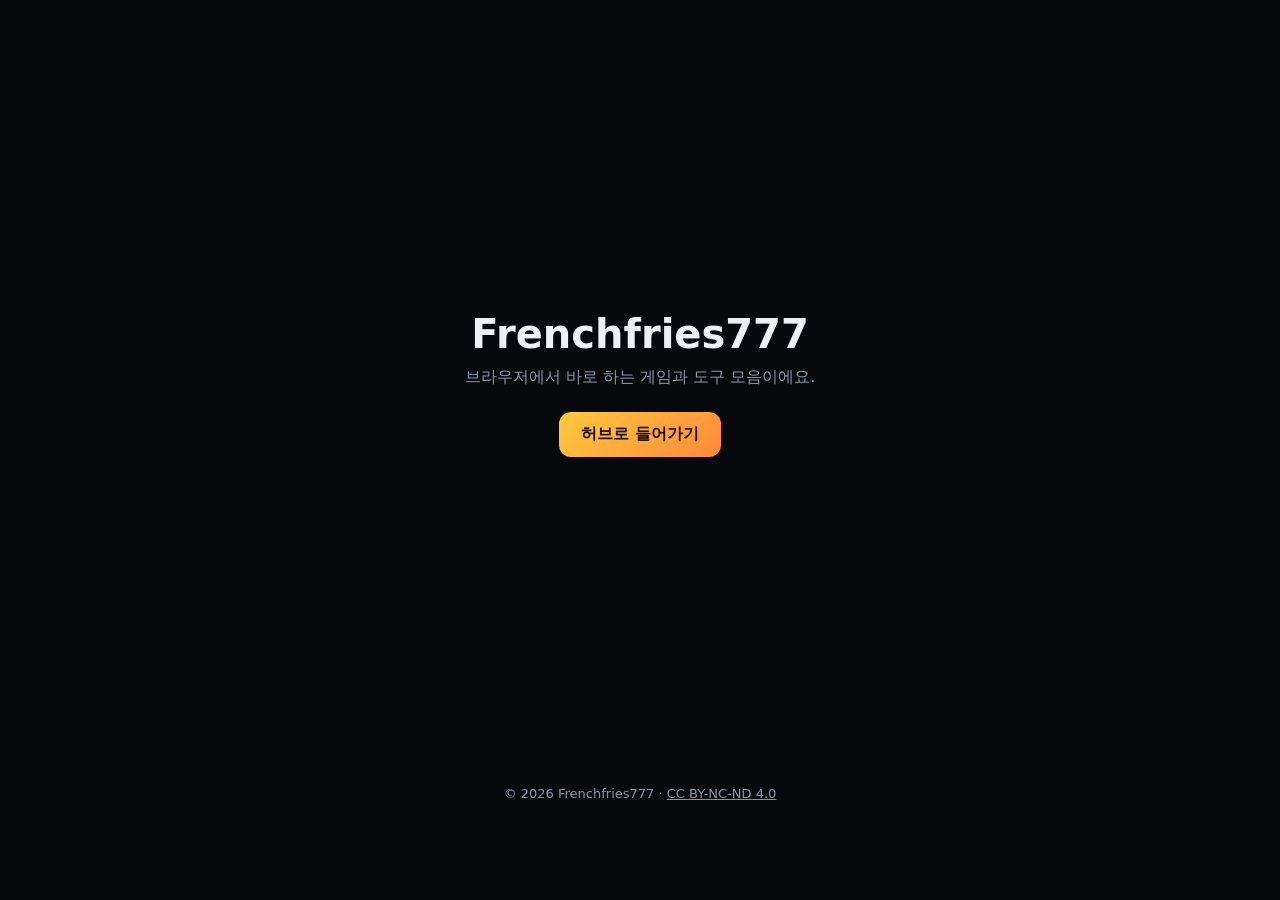
==== index.html @ f6096850 "Add root landing page linking to hub" ====
<!DOCTYPE html>
<html lang="ko">
<head>
<meta charset="UTF-8">
<meta name="viewport" content="width=device-width, initial-scale=1">
<meta name="copyright" content="© 2026 Frenchfries777. CC BY-NC-ND 4.0 (https://creativecommons.org/licenses/by-nc-nd/4.0/)">
<title>Frenchfries777</title>
<meta name="description" content="Frenchfries777이 만든 브라우저 게임, 교육 게임, 도구 모음. 설치 없이 바로 해요.">
<link rel="canonical" href="https://frenchfries777mc.github.io/">
<meta property="og:title" content="Frenchfries777">
<meta property="og:description" content="Frenchfries777이 만든 브라우저 게임, 교육 게임, 도구 모음. 설치 없이 바로 해요.">
<meta property="og:type" content="website">
<meta property="og:url" content="https://frenchfries777mc.github.io/">
<meta name="theme-color" content="#08090d">
<style>
  html,body{margin:0;background:#08090d;color:#eef0f5;font-family:'Noto Sans KR',system-ui,sans-serif;}
  main{min-height:80vh;display:flex;flex-direction:column;align-items:center;justify-content:center;text-align:center;padding:24px 16px;}
  h1{font-size:40px;margin:0 0 10px;}
  p{color:#8a93a6;margin:0 0 24px;}
  a.b{display:inline-block;padding:12px 22px;border-radius:12px;background:linear-gradient(135deg,#ffc93c,#ff8a3d);color:#1a1206;font-weight:700;text-decoration:none;}
  footer{text-align:center;color:#8a93a6;font-size:13px;padding:18px 16px;}
  footer a{color:inherit;}
</style>
</head>
<body>
<main>
  <h1>Frenchfries777</h1>
  <p>브라우저에서 바로 하는 게임과 도구 모음이에요.</p>
  <a class="b" href="/hub/">허브로 들어가기</a>
</main>
<footer><span class="ff-copy">© 2026 Frenchfries777 · <a href="https://creativecommons.org/licenses/by-nc-nd/4.0/deed.ko" target="_blank" rel="noopener">CC BY-NC-ND 4.0</a></span></footer>
</body>
</html>
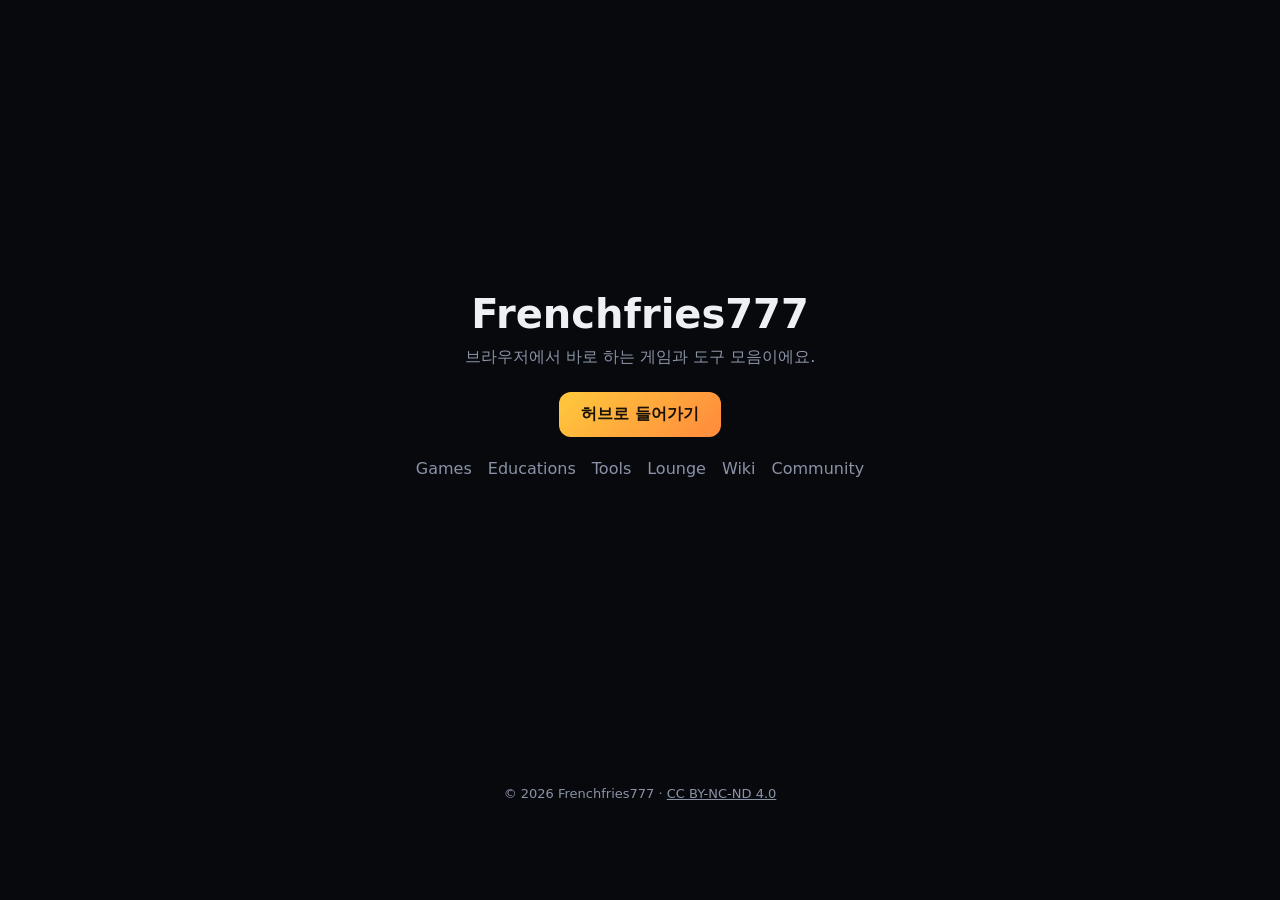
==== commit 0f94bc2f: "Add site name structured data, favicon and section links" ====
--- a/index.html
+++ b/index.html
@@ -7,17 +7,25 @@
 <title>Frenchfries777</title>
 <meta name="description" content="Frenchfries777이 만든 브라우저 게임, 교육 게임, 도구 모음. 설치 없이 바로 해요.">
 <link rel="canonical" href="https://frenchfries777mc.github.io/">
+<link rel="icon" href="/favicon.svg" type="image/svg+xml">
 <meta property="og:title" content="Frenchfries777">
 <meta property="og:description" content="Frenchfries777이 만든 브라우저 게임, 교육 게임, 도구 모음. 설치 없이 바로 해요.">
 <meta property="og:type" content="website">
 <meta property="og:url" content="https://frenchfries777mc.github.io/">
+<meta property="og:site_name" content="Frenchfries777">
 <meta name="theme-color" content="#08090d">
+<script type="application/ld+json">
+{"@context":"https://schema.org","@type":"WebSite","name":"Frenchfries777","alternateName":["프렌치프라이777","Frenchfries777 Games"],"url":"https://frenchfries777mc.github.io/"}
+</script>
 <style>
   html,body{margin:0;background:#08090d;color:#eef0f5;font-family:'Noto Sans KR',system-ui,sans-serif;}
   main{min-height:80vh;display:flex;flex-direction:column;align-items:center;justify-content:center;text-align:center;padding:24px 16px;}
   h1{font-size:40px;margin:0 0 10px;}
   p{color:#8a93a6;margin:0 0 24px;}
   a.b{display:inline-block;padding:12px 22px;border-radius:12px;background:linear-gradient(135deg,#ffc93c,#ff8a3d);color:#1a1206;font-weight:700;text-decoration:none;}
+  nav{margin-top:22px;display:flex;gap:16px;flex-wrap:wrap;justify-content:center;}
+  nav a{color:#8a93a6;text-decoration:none;}
+  nav a:hover{color:#eef0f5;}
   footer{text-align:center;color:#8a93a6;font-size:13px;padding:18px 16px;}
   footer a{color:inherit;}
 </style>
@@ -27,6 +35,14 @@
   <h1>Frenchfries777</h1>
   <p>브라우저에서 바로 하는 게임과 도구 모음이에요.</p>
   <a class="b" href="/hub/">허브로 들어가기</a>
+  <nav>
+    <a href="/games/">Games</a>
+    <a href="/educations/">Educations</a>
+    <a href="/tools/">Tools</a>
+    <a href="/hub/lounge/">Lounge</a>
+    <a href="/hub/wiki/">Wiki</a>
+    <a href="/hub/community/">Community</a>
+  </nav>
 </main>
 <footer><span class="ff-copy">© 2026 Frenchfries777 · <a href="https://creativecommons.org/licenses/by-nc-nd/4.0/deed.ko" target="_blank" rel="noopener">CC BY-NC-ND 4.0</a></span></footer>
 </body>
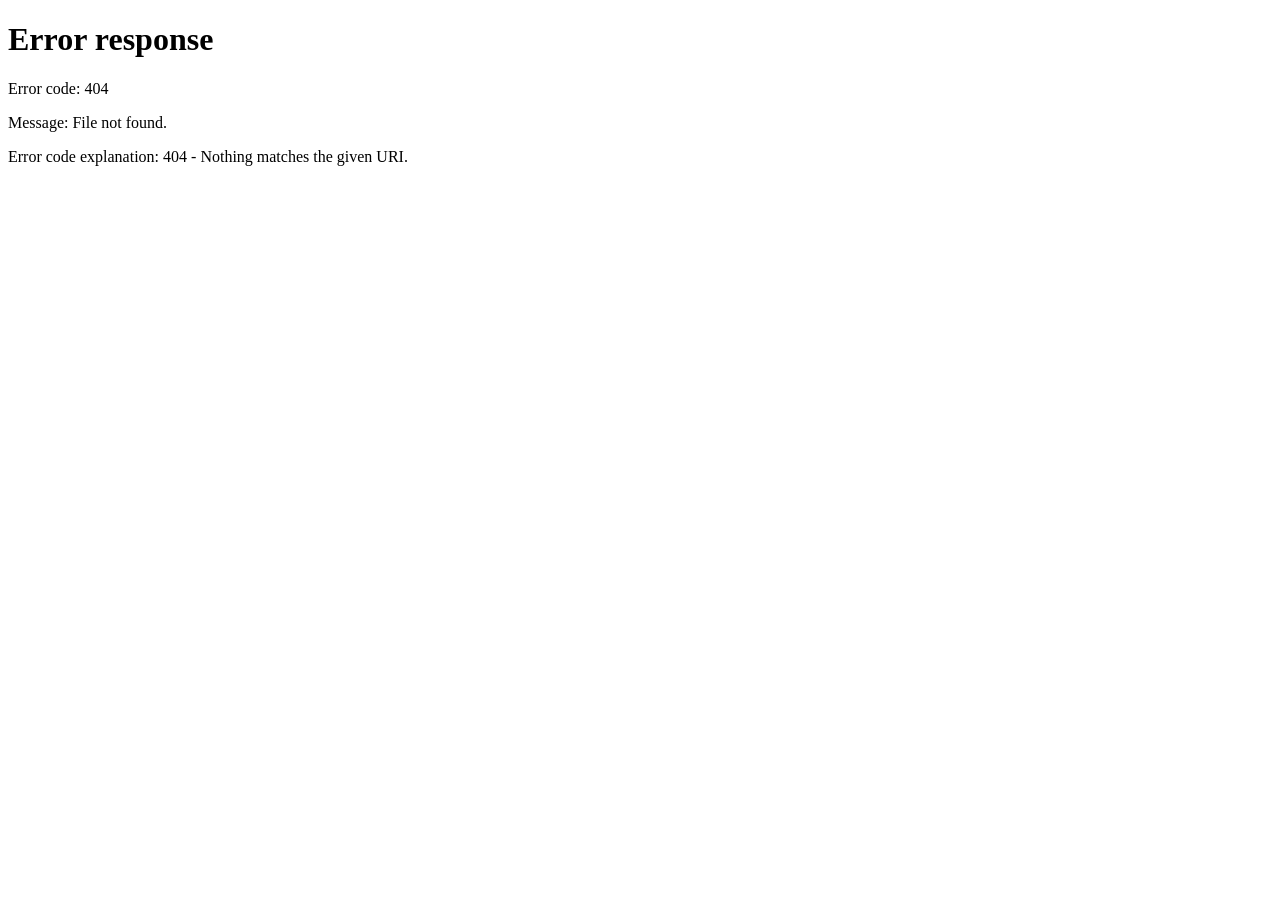
==== commit 0bedb994: "Make hub the canonical page for the root address" ====
--- a/index.html
+++ b/index.html
@@ -6,12 +6,13 @@
 <meta name="copyright" content="© 2026 Frenchfries777. CC BY-NC-ND 4.0 (https://creativecommons.org/licenses/by-nc-nd/4.0/)">
 <title>Frenchfries777</title>
 <meta name="description" content="Frenchfries777이 만든 브라우저 게임, 교육 게임, 도구 모음. 설치 없이 바로 해요.">
-<link rel="canonical" href="https://frenchfries777mc.github.io/">
+<link rel="canonical" href="https://frenchfries777mc.github.io/hub/">
+<meta http-equiv="refresh" content="0; url=/hub/">
 <link rel="icon" href="/favicon.svg" type="image/svg+xml">
 <meta property="og:title" content="Frenchfries777">
 <meta property="og:description" content="Frenchfries777이 만든 브라우저 게임, 교육 게임, 도구 모음. 설치 없이 바로 해요.">
 <meta property="og:type" content="website">
-<meta property="og:url" content="https://frenchfries777mc.github.io/">
+<meta property="og:url" content="https://frenchfries777mc.github.io/hub/">
 <meta property="og:site_name" content="Frenchfries777">
 <meta name="theme-color" content="#08090d">
 <script type="application/ld+json">
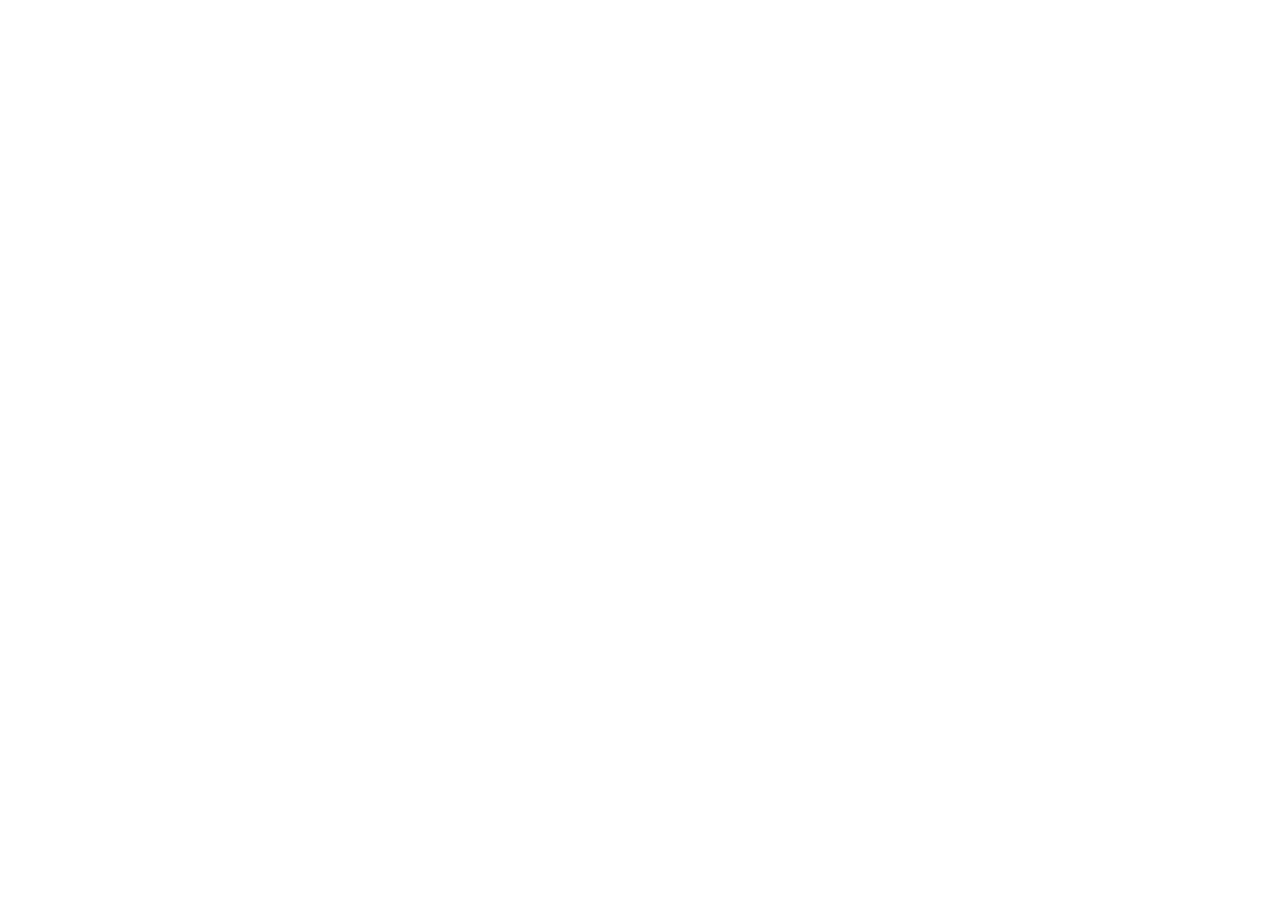
==== commit bda9b770: "옛 github.io 주소를 frenchfries777.com으로 자동 이동" ====
--- a/index.html
+++ b/index.html
@@ -6,17 +6,17 @@
 <meta name="copyright" content="© 2026 Frenchfries777. CC BY-NC-ND 4.0 (https://creativecommons.org/licenses/by-nc-nd/4.0/)">
 <title>Frenchfries777</title>
 <meta name="description" content="Frenchfries777이 만든 브라우저 게임, 교육 게임, 도구 모음. 설치 없이 바로 해요.">
-<link rel="canonical" href="https://frenchfries777mc.github.io/hub/">
-<meta http-equiv="refresh" content="0; url=/hub/">
+<link rel="canonical" href="https://frenchfries777.com/">
+<meta http-equiv="refresh" content="0; url=https://frenchfries777.com/">
 <link rel="icon" href="/favicon.svg" type="image/svg+xml">
 <meta property="og:title" content="Frenchfries777">
 <meta property="og:description" content="Frenchfries777이 만든 브라우저 게임, 교육 게임, 도구 모음. 설치 없이 바로 해요.">
 <meta property="og:type" content="website">
-<meta property="og:url" content="https://frenchfries777mc.github.io/hub/">
+<meta property="og:url" content="https://frenchfries777.com/">
 <meta property="og:site_name" content="Frenchfries777">
 <meta name="theme-color" content="#08090d">
 <script type="application/ld+json">
-{"@context":"https://schema.org","@type":"WebSite","name":"Frenchfries777","alternateName":["프렌치프라이777","Frenchfries777 Games"],"url":"https://frenchfries777mc.github.io/"}
+{"@context":"https://schema.org","@type":"WebSite","name":"Frenchfries777","alternateName":["프렌치프라이777","Frenchfries777 Games"],"url":"https://frenchfries777.com/"}
 </script>
 <style>
   html,body{margin:0;background:#08090d;color:#eef0f5;font-family:'Noto Sans KR',system-ui,sans-serif;}
